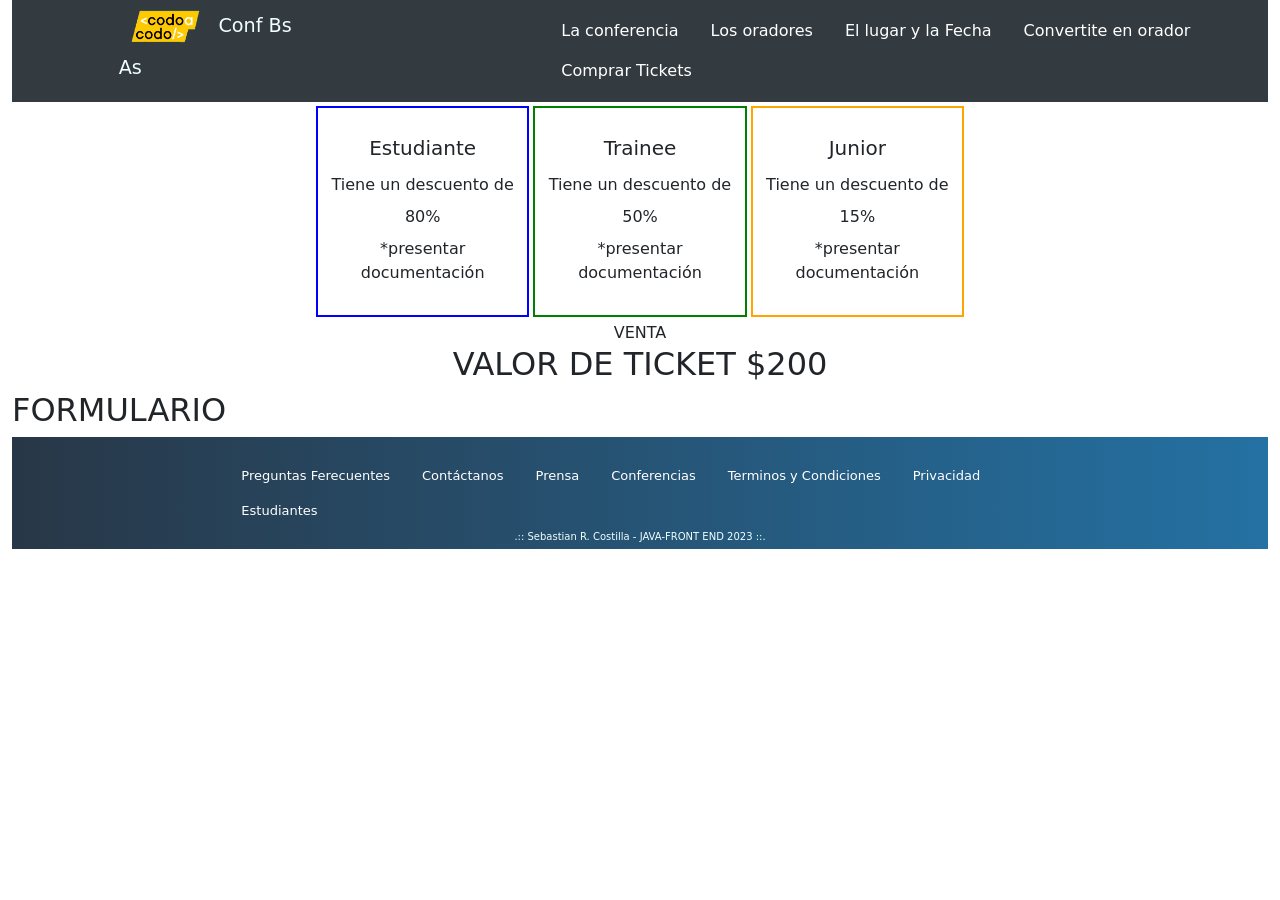
==== buyTickets.html @ 77762438 "buyTickets falta formulario y logica" ====
<!DOCTYPE html>
<html lang="es">

<head>
    <meta charset="UTF-8">
    <meta name="viewport" content="width=device-width, initial-scale=1.0">
    <title>TP Integrador SCostilla</title>

    <!-- Bootstrap -->
    <link rel="stylesheet" href="./resources/css/bootstrap.min.css">
    <link rel="stylesheet" href="./resources/css/bootstrap.min.js">
    <script src="./resources/css/popper.min.js"
        integrity="sha384-I7E8VVD/ismYTF4hNIPjVp/Zjvgyol6VFvRkX/vR+Vc4jQkC+hVqc2pM8ODewa9r"
        crossorigin="anonymous"></script>
    <script src="./resources/css/bootstrap.bundle.min.js"
        integrity="sha384-C6RzsynM9kWDrMNeT87bh95OGNyZPhcTNXj1NW7RuBCsyN/o0jlpcV8Qyq46cDfL"
        crossorigin="anonymous"></script>

    <!-- CSS -->
    <link href="./resources/css/styles.css" rel="stylesheet">
</head>

<body>
    <div class="container-fluid">
        <header>
            <nav id="head">
                <div class="row">
                    <div class="col-xl-2 offset-xl-1">
                        <a class="nav-link" href="./index.html">
                            <img src="./resources/images/codoacodo.png" alt="logoCodoaCodo" id="logoCodoacodo">
                            <span id="conf">Conf Bs As</span></a>
                    </div>
                    <div class="col-xl-7 offset-xl-2">
                        <ul class="nav">
                            <li class="nav-item">
                                <a class="nav-link active" aria-current="page" href="#conferencia">La conferencia</a>
                            </li>
                            <li class="nav-item">
                                <a class="nav-link" href="#oradores">Los oradores</a>
                            </li>
                            <li class="nav-item">
                                <a class="nav-link" href="#lugar">El lugar y la Fecha</a>
                            </li>
                            <li class="nav-item">
                                <a class="nav-link" href="#serOrador">Convertite en orador</a>
                            </li>
                            <li class="nav-item">
                                <a class="nav-link" href="./buyTickets.html">Comprar Tickets</a>
                            </li>
                        </ul>
                    </div>
                </div>
            </nav>
        </header>
        <main>
            <div class="row justify-content-center">
                <div class="col-2 student text-center">
                    <h5>Estudiante</h5>
                    Tiene un descuento de 
                    <h6>80%</h6>
                    *presentar documentación
                </div>
                <div class="col-2 trainee text-center">
                    <h5>Trainee</h5>
                    Tiene un descuento de 
                    <h6>50%</h6>
                    *presentar documentación
                </div>
                <div class="col-2 junior text-center">
                    <h5>Junior</h5>
                    Tiene un descuento de 
                    <h6>15%</h6>
                    *presentar documentación
                </div>
            </div>
            <div class="row justify-content-center">
                VENTA
            </div>
            <div class="row justify-content-center text-center">
                <h2>VALOR DE TICKET $200</h2>
            </div>
            <div class="row justify-content-center">
                <H2>FORMULARIO</H2>
            </div>
        </main>
        <footer>
            <nav id="footer">
                <div class="row justify-content-center">
                    <div class="col-md-8">
                        <ul class="nav d-flex">
                            <li class="nav-item">
                                <a class="nav-link" href="#">Preguntas Ferecuentes</a>
                            </li>
                            <li class="nav-item">
                                <a class="nav-link" href="#">Contáctanos</a>
                            </li>
                            <li class="nav-item">
                                <a class="nav-link" href="#">Prensa</a>
                            </li>
                            <li class="nav-item">
                                <a class="nav-link" href="#">Conferencias</a>
                            </li>
                            <li class="nav-item">
                                <a class="nav-link" href="#">Terminos y Condiciones</a>
                            </li>
                            <li class="nav-item">
                                <a class="nav-link" href="#">Privacidad</a>
                            </li>
                            <li class="nav-item">
                                <a class="nav-link" href="#">Estudiantes</a>
                            </li>
                        </ul>
                    </div>
                </div>
                <div class="copyright">.:: Sebastian R. Costilla - JAVA-FRONT END 2023 ::.</div>
            </nav>
        </footer>
    </div>
</body>

</html>
---- resources/css/styles.css ----
#head {
  background-color: #343b40;
}

.nav {
  padding-top: 1.5%;
  padding-bottom: 1.5%;
}

.btnBlur {
  background-color: transparent;
  backdrop-filter: blur(2px);
}

#logoCodoacodo {
  width: 50%;
}
#conf {
  color: azure;
  font-size: 120%;
}

.btnBlur {
  background-color: transparent;
  backdrop-filter: blur(2px);
}

.nav-link:link {
  color: #ffffff;
}

.nav-link:visited {
  color: #d66c6c;
}

.nav-link:hover {
  color: rgb(123, 126, 151);
}

.nav-link:active {
  color: rgb(14, 77, 45);
}

.carousel {
  max-height: 500px;
  overflow: hidden;
}

.carousel img {
  height: 100%;
  width: auto;
  object-fit: cover;
}

.row.carousel {
  position: relative;
}

.title {
  position: absolute;
  top: 40%;
  left: 40%;
  height: 100%;
  padding: 20px;
  color: white;
  z-index: 1;
  text-align: right;
}

.title p {
  font-size: 18px;
  margin-bottom: 15px;
}

.title button {
  margin-right: 10px;
}

.oradoresTitle {
  text-align: center;
  margin-top: 20px;
  margin-bottom: 5px;
}

.oradoresTitle h6 {
  display: block;
  margin-bottom: 1px;
  font-weight: 400;
}

.oradoresTitle h2 {
  display: block;
}

#carouselControls {
  position: relative;
  z-index: 0;
}

.card {
  margin: 1%;
  border-radius: 0;
  padding: 0%;
}

.oradorImg {
  width: 100%;
  height: 100%;
}

.detail {
  padding: 5%;
}

.place {
  background-color: #343b40;
  color: azure;
  padding: 1%;
}
.description {
  padding: 3%;
}

.moreButton {
  padding-top: 3%;
  padding-left: 0%;
}

#lugar .col-md-6 {
  padding: 0;
}

.dotted {
  border-bottom: 3px dotted #000;
}

.textArea {
  margin-top: 1%;
  margin-left: 0%;
  margin-right: 0%;
}

.sendButton {
  background-color: #7db167;
  border: 0;
  height: 130%;
  font-size: 130%;
}

#serOrador {
  margin-bottom: 2%;
}

#footer {
  background: linear-gradient(90deg, #283747, #2471a3);
  margin-bottom: 1%;
}

#footer .nav-link {
  color: #fff;
  transition: color 0.3s;
}

#footer ul {
  margin-top: 8px;
  padding-bottom: 0px;
  font-size: small;
}

.copyright {
  text-align: center;
  font-size: x-small;
  color: azure;
  padding-bottom: 5px;
}

.student, .trainee, .junior{
  border-style: solid;
  margin: 4px;
  border-width: 2px;
  text-align: center;
  display: flex;
  flex-direction: column;
  justify-content: center;
  align-items: center;
  padding-top: 15px;
  padding-bottom: 30px;
}

.student h5, .student h6,.trainee h5, .trainee h6,.junior h5, .junior h6 {
  margin: 0;
  line-height: 2.5;
}

.student{
  border-color: blue;
}



.trainee{
  border-color: green;
  margin-left: 0px;
  margin-right: 0px;
}

.junior{
  border-color: orange;

}
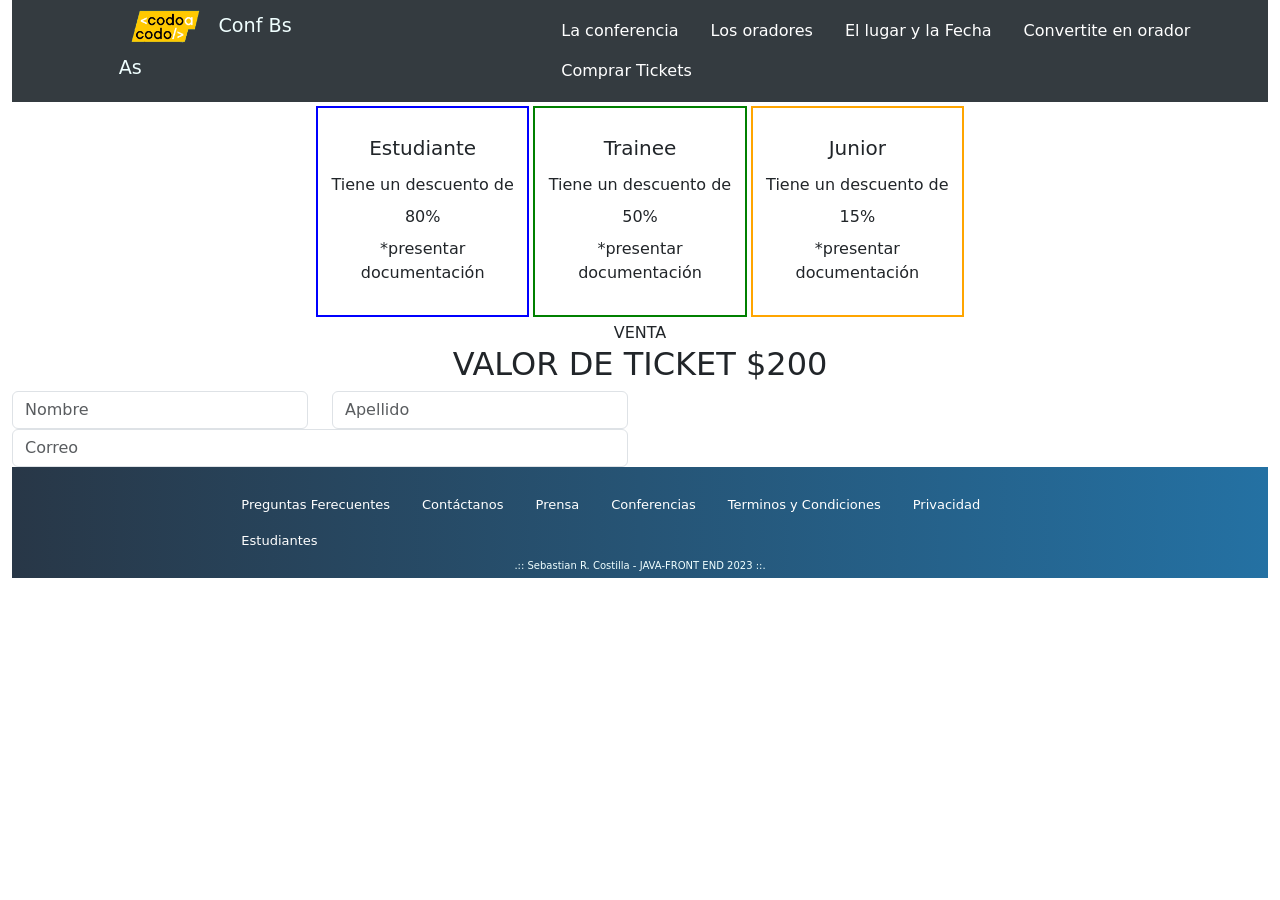
==== commit c24b0738: "parte del formulario" ====
--- a/buyTickets.html
+++ b/buyTickets.html
@@ -56,19 +56,19 @@
             <div class="row justify-content-center">
                 <div class="col-2 student text-center">
                     <h5>Estudiante</h5>
-                    Tiene un descuento de 
+                    Tiene un descuento de
                     <h6>80%</h6>
                     *presentar documentación
                 </div>
                 <div class="col-2 trainee text-center">
                     <h5>Trainee</h5>
-                    Tiene un descuento de 
+                    Tiene un descuento de
                     <h6>50%</h6>
                     *presentar documentación
                 </div>
                 <div class="col-2 junior text-center">
                     <h5>Junior</h5>
-                    Tiene un descuento de 
+                    Tiene un descuento de
                     <h6>15%</h6>
                     *presentar documentación
                 </div>
@@ -80,7 +80,21 @@
                 <h2>VALOR DE TICKET $200</h2>
             </div>
             <div class="row justify-content-center">
-                <H2>FORMULARIO</H2>
+                <form action="" class="text-center">
+                    <div class="row">
+                        <div class="col-3">
+                            <input type="text" class="form-control" id="name" aria-describedby="name" placeholder="Nombre">
+                        </div>
+                        <div class="col-3">
+                            <input type="text" class="form-control" id="lastName" aria-describedby="lastName" placeholder="Apellido">
+                        </div>
+                    </div>
+                    <div class="row">
+                        <div class="col-6">
+                            <input type="email" class="form-control" id="exampleInputEmail1" aria-describedby="emailHelp" placeholder="Correo">
+                        </div>
+                    </div>
+                </form>
             </div>
         </main>
         <footer>
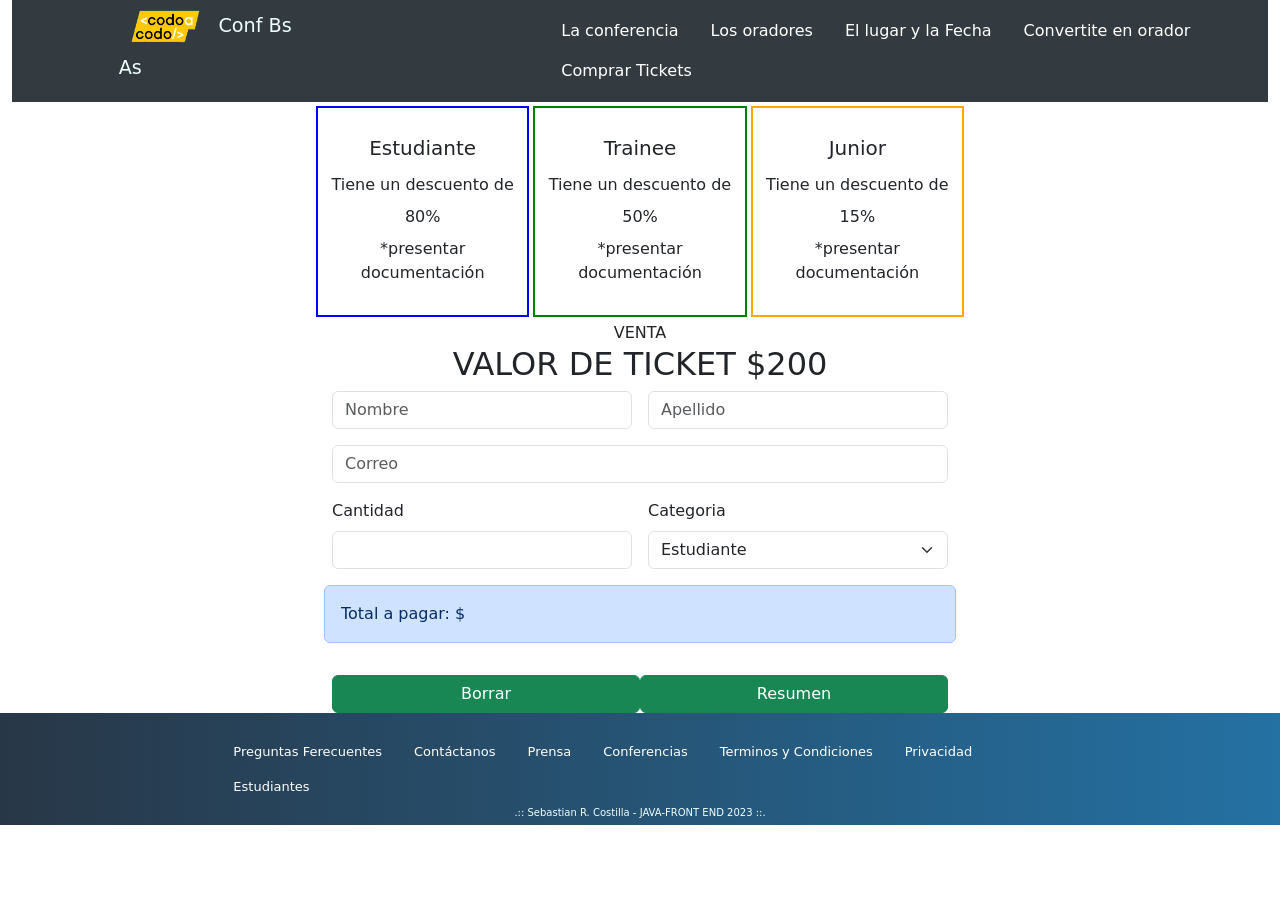
==== commit 3cc0b344: "falta CSS y funcionalidad" ====
--- a/buyTickets.html
+++ b/buyTickets.html
@@ -80,55 +80,77 @@
                 <h2>VALOR DE TICKET $200</h2>
             </div>
             <div class="row justify-content-center">
-                <form action="" class="text-center">
-                    <div class="row">
-                        <div class="col-3">
-                            <input type="text" class="form-control" id="name" aria-describedby="name" placeholder="Nombre">
+                <div class="col-md-6">
+                    <form class="row g-3">
+                        <div class="col-md-6">
+                            <input type="text" class="form-control" id="name" aria-describedby="name"
+                                placeholder="Nombre">
                         </div>
-                        <div class="col-3">
-                            <input type="text" class="form-control" id="lastName" aria-describedby="lastName" placeholder="Apellido">
+                        <div class="col-md-6">
+                            <input type="text" class="form-control" id="lastName" aria-describedby="lastName"
+                                placeholder="Apellido">
                         </div>
-                    </div>
-                    <div class="row">
-                        <div class="col-6">
-                            <input type="email" class="form-control" id="exampleInputEmail1" aria-describedby="emailHelp" placeholder="Correo">
+                        <div class="col-12">
+                            <input type="text" class="form-control" id="mail" placeholder="Correo">
                         </div>
-                    </div>
+                        <div class="col-md-6">
+                            <label for="inputQuantity" class="form-label">Cantidad</label>
+                            <input type="text" class="form-control" id="inputQuantity">
+                        </div>
+                        <div class="col-md-6">
+                            <label for="inputCategory" class="form-label">Categoria</label>
+                            <select id="inputCategory" class="form-select">
+                                <option value="student" selected>Estudiante</option>
+                                <option value="trainee">Trainee</option>
+                                <option value="junior">Junior</option>
+                            </select>
+                        </div>
+                        <div class="alert alert-primary" role="alert">
+                            Total a pagar: $
+                          </div>
+                        <div class="col-12">
+                            <div class="d-flex col-12">
+                                <button class="btn btn-success w-50" type="button">Borrar</button>
+                                <button class="btn btn-success w-50" type="button">Resumen</button>
+                            </div>
+                        </div>
+                </div>
                 </form>
             </div>
-        </main>
-        <footer>
-            <nav id="footer">
-                <div class="row justify-content-center">
-                    <div class="col-md-8">
-                        <ul class="nav d-flex">
-                            <li class="nav-item">
-                                <a class="nav-link" href="#">Preguntas Ferecuentes</a>
-                            </li>
-                            <li class="nav-item">
-                                <a class="nav-link" href="#">Contáctanos</a>
-                            </li>
-                            <li class="nav-item">
-                                <a class="nav-link" href="#">Prensa</a>
-                            </li>
-                            <li class="nav-item">
-                                <a class="nav-link" href="#">Conferencias</a>
-                            </li>
-                            <li class="nav-item">
-                                <a class="nav-link" href="#">Terminos y Condiciones</a>
-                            </li>
-                            <li class="nav-item">
-                                <a class="nav-link" href="#">Privacidad</a>
-                            </li>
-                            <li class="nav-item">
-                                <a class="nav-link" href="#">Estudiantes</a>
-                            </li>
-                        </ul>
-                    </div>
+    </div>
+    </main>
+    <footer>
+        <nav id="footer">
+            <div class="row justify-content-center">
+                <div class="col-md-8">
+                    <ul class="nav d-flex">
+                        <li class="nav-item">
+                            <a class="nav-link" href="#">Preguntas Ferecuentes</a>
+                        </li>
+                        <li class="nav-item">
+                            <a class="nav-link" href="#">Contáctanos</a>
+                        </li>
+                        <li class="nav-item">
+                            <a class="nav-link" href="#">Prensa</a>
+                        </li>
+                        <li class="nav-item">
+                            <a class="nav-link" href="#">Conferencias</a>
+                        </li>
+                        <li class="nav-item">
+                            <a class="nav-link" href="#">Terminos y Condiciones</a>
+                        </li>
+                        <li class="nav-item">
+                            <a class="nav-link" href="#">Privacidad</a>
+                        </li>
+                        <li class="nav-item">
+                            <a class="nav-link" href="#">Estudiantes</a>
+                        </li>
+                    </ul>
                 </div>
-                <div class="copyright">.:: Sebastian R. Costilla - JAVA-FRONT END 2023 ::.</div>
-            </nav>
-        </footer>
+            </div>
+            <div class="copyright">.:: Sebastian R. Costilla - JAVA-FRONT END 2023 ::.</div>
+        </nav>
+    </footer>
     </div>
 </body>
 
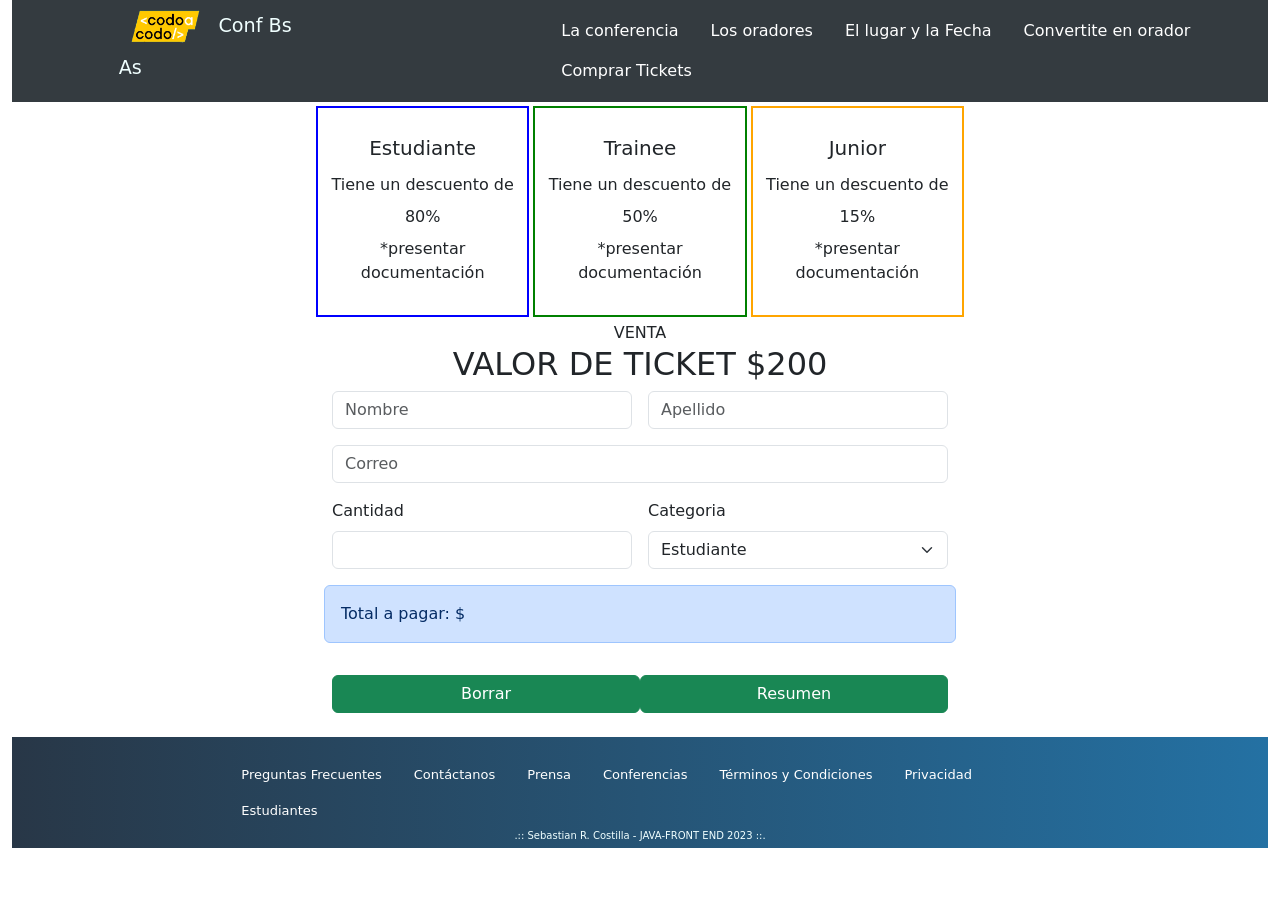
==== commit abaf8bb6: "." ====
--- a/buyTickets.html
+++ b/buyTickets.html
@@ -8,11 +8,10 @@
 
     <!-- Bootstrap -->
     <link rel="stylesheet" href="./resources/css/bootstrap.min.css">
-    <link rel="stylesheet" href="./resources/css/bootstrap.min.js">
     <script src="./resources/css/popper.min.js"
         integrity="sha384-I7E8VVD/ismYTF4hNIPjVp/Zjvgyol6VFvRkX/vR+Vc4jQkC+hVqc2pM8ODewa9r"
         crossorigin="anonymous"></script>
-    <script src="./resources/css/bootstrap.bundle.min.js"
+    <script src="./resources/css/bootstrap.min.js"
         integrity="sha384-C6RzsynM9kWDrMNeT87bh95OGNyZPhcTNXj1NW7RuBCsyN/o0jlpcV8Qyq46cDfL"
         crossorigin="anonymous"></script>
 
@@ -28,7 +27,8 @@
                     <div class="col-xl-2 offset-xl-1">
                         <a class="nav-link" href="./index.html">
                             <img src="./resources/images/codoacodo.png" alt="logoCodoaCodo" id="logoCodoacodo">
-                            <span id="conf">Conf Bs As</span></a>
+                            <span id="conf">Conf Bs As</span>
+                        </a>
                     </div>
                     <div class="col-xl-7 offset-xl-2">
                         <ul class="nav">
@@ -98,7 +98,7 @@
                             <input type="text" class="form-control" id="inputQuantity">
                         </div>
                         <div class="col-md-6">
-                            <label for="inputCategory" class="form-label">Categoria</label>
+                            <label for "inputCategory" class="form-label">Categoria</label>
                             <select id="inputCategory" class="form-select">
                                 <option value="student" selected>Estudiante</option>
                                 <option value="trainee">Trainee</option>
@@ -107,50 +107,50 @@
                         </div>
                         <div class="alert alert-primary" role="alert">
                             Total a pagar: $
-                          </div>
+                        </div>
                         <div class="col-12">
                             <div class="d-flex col-12">
                                 <button class="btn btn-success w-50" type="button">Borrar</button>
                                 <button class="btn btn-success w-50" type="button">Resumen</button>
                             </div>
                         </div>
-                </div>
-                </form>
-            </div>
-    </div>
-    </main>
-    <footer>
-        <nav id="footer">
-            <div class="row justify-content-center">
-                <div class="col-md-8">
-                    <ul class="nav d-flex">
-                        <li class="nav-item">
-                            <a class="nav-link" href="#">Preguntas Ferecuentes</a>
-                        </li>
-                        <li class="nav-item">
-                            <a class="nav-link" href="#">Contáctanos</a>
-                        </li>
-                        <li class="nav-item">
-                            <a class="nav-link" href="#">Prensa</a>
-                        </li>
-                        <li class="nav-item">
-                            <a class="nav-link" href="#">Conferencias</a>
-                        </li>
-                        <li class="nav-item">
-                            <a class="nav-link" href="#">Terminos y Condiciones</a>
-                        </li>
-                        <li class="nav-item">
-                            <a class="nav-link" href="#">Privacidad</a>
-                        </li>
-                        <li class="nav-item">
-                            <a class="nav-link" href="#">Estudiantes</a>
-                        </li>
-                    </ul>
+                    </form>
                 </div>
             </div>
-            <div class="copyright">.:: Sebastian R. Costilla - JAVA-FRONT END 2023 ::.</div>
-        </nav>
-    </footer>
+        </main>
+        <br>
+        <footer>
+            <nav id="footer">
+                <div class="row justify-content-center">
+                    <div class="col-md-8">
+                        <ul class="nav d-flex">
+                            <li class="nav-item">
+                                <a class="nav-link" href="#">Preguntas Frecuentes</a>
+                            </li>
+                            <li class="nav-item">
+                                <a class="nav-link" href="#">Contáctanos</a>
+                            </li>
+                            <li class="nav-item">
+                                <a class="nav-link" href="#">Prensa</a>
+                            </li>
+                            <li class="nav-item">
+                                <a class="nav-link" href="#">Conferencias</a>
+                            </li>
+                            <li class="nav-item">
+                                <a class="nav-link" href="#">Términos y Condiciones</a>
+                            </li>
+                            <li class="nav-item">
+                                <a class="nav-link" href="#">Privacidad</a>
+                            </li>
+                            <li class="nav-item">
+                                <a class="nav-link" href="#">Estudiantes</a>
+                            </li>
+                        </ul>
+                    </div>
+                </div>
+                <div class="copyright">.:: Sebastian R. Costilla - JAVA-FRONT END 2023 ::.</div>
+            </nav>
+        </footer>
     </div>
 </body>
 
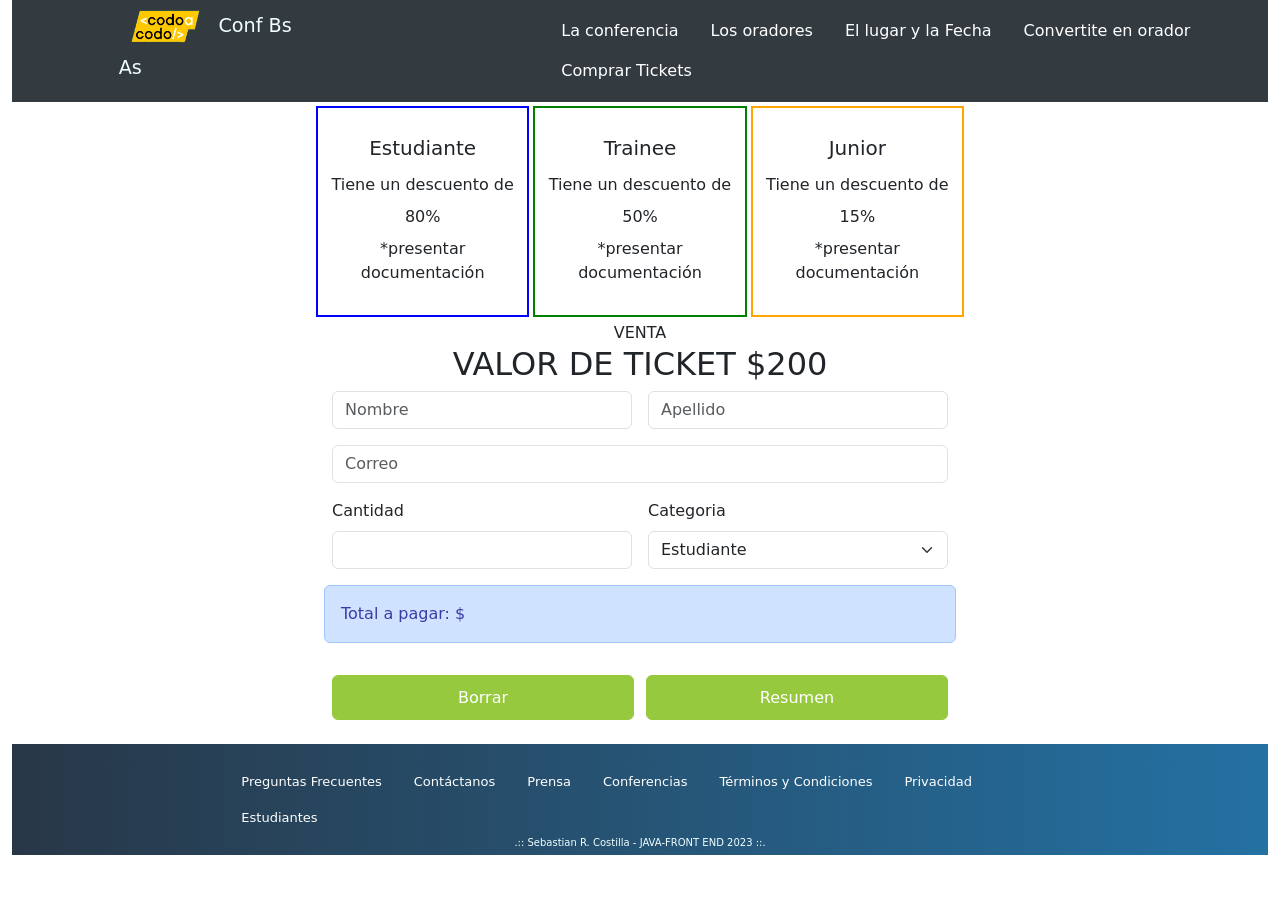
==== commit c9312111: "." ====
--- a/buyTickets.html
+++ b/buyTickets.html
@@ -110,8 +110,8 @@
                         </div>
                         <div class="col-12">
                             <div class="d-flex col-12">
-                                <button class="btn btn-success w-50" type="button">Borrar</button>
-                                <button class="btn btn-success w-50" type="button">Resumen</button>
+                                <button class="btn btn-success w-50 formbtn btnDelete" type="button">Borrar</button>
+                                <button class="btn btn-success w-50 formbtn btnResume" type="button">Resumen</button>
                             </div>
                         </div>
                     </form>
--- a/resources/css/styles.css
+++ b/resources/css/styles.css
@@ -206,5 +206,22 @@
 
 .junior{
   border-color: orange;
-
-}
+}
+
+.formbtn{
+  height: 45px;
+  background-color: #97c93f;
+  border-color: #97c93f;
+}
+
+.btnDelete{
+  margin-right: 4px;
+}
+
+.btnResume{
+  margin-left: 8px;
+}
+
+.alert-primary {
+  color: rgb(59, 59, 168);
+}
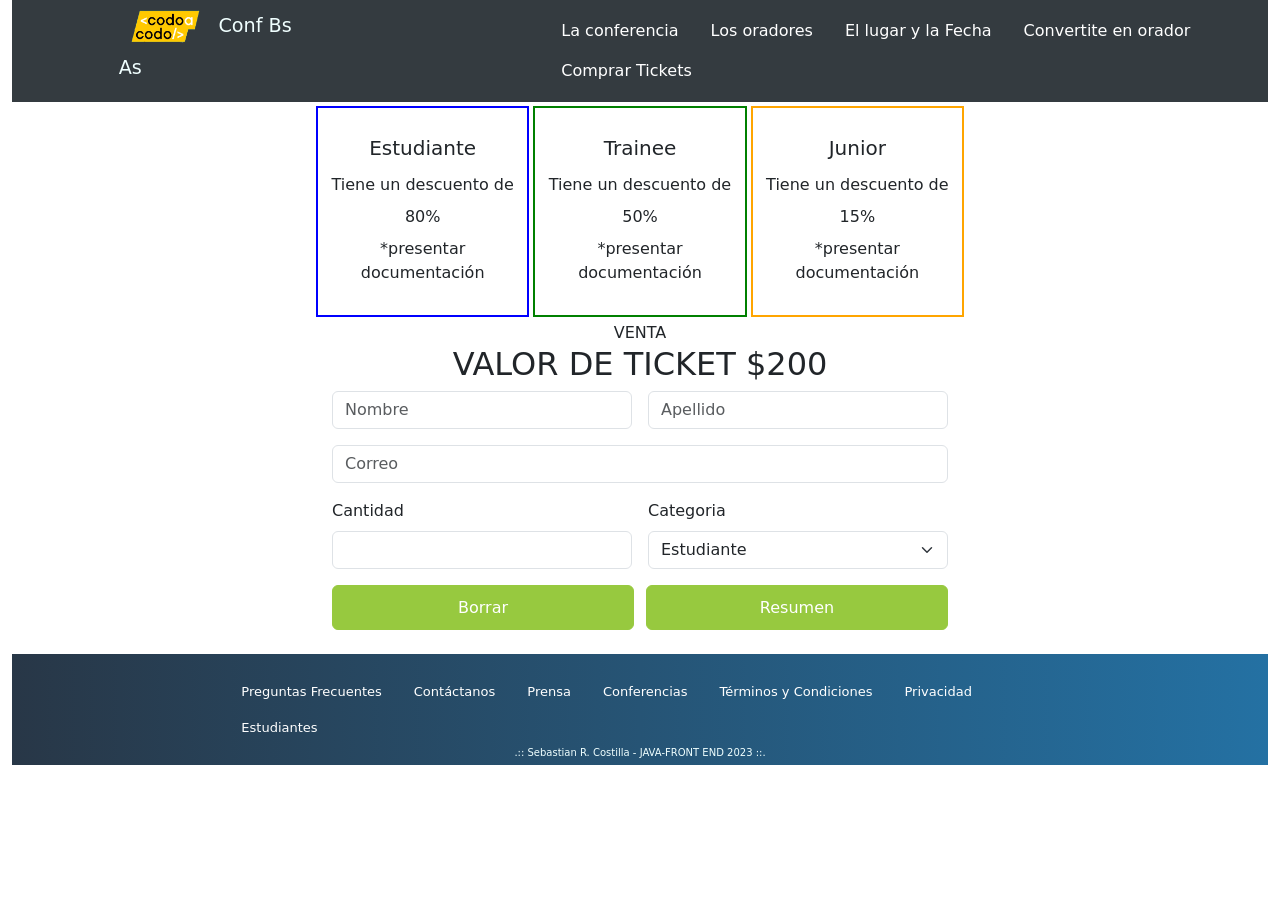
==== commit 9c3ca57b: "javascript Funcionando" ====
--- a/buyTickets.html
+++ b/buyTickets.html
@@ -8,11 +8,25 @@
 
     <!-- Bootstrap -->
     <link rel="stylesheet" href="./resources/css/bootstrap.min.css">
-    <script src="./resources/css/popper.min.js"
+    <!-- <script src="./resources/css/popper.min.js"
         integrity="sha384-I7E8VVD/ismYTF4hNIPjVp/Zjvgyol6VFvRkX/vR+Vc4jQkC+hVqc2pM8ODewa9r"
-        crossorigin="anonymous"></script>
+        crossorigin="anonymous"></script> -->
+
+    <script type="importmap">
+            {
+              "imports": {
+                "@popperjs/core": "./resources/css/popper.min.js",
+                "bootstrap": "./resources/css/bootstrap.esm.min.js"
+              }
+            }
+            </script>
+<!-- 
     <script src="./resources/css/bootstrap.min.js"
         integrity="sha384-C6RzsynM9kWDrMNeT87bh95OGNyZPhcTNXj1NW7RuBCsyN/o0jlpcV8Qyq46cDfL"
+        crossorigin="anonymous"></script> -->
+
+    <script src="./resources/css/bootstrap.min.js"
+        integrity="sha384-BBtl+eGJRgqQAUMxJ7pMwbEyER4l1g+O15P+16Ep7Q9Q+zqX6gSbd85u4mG4QzX+"
         crossorigin="anonymous"></script>
 
     <!-- CSS -->
@@ -83,7 +97,7 @@
                 <div class="col-md-6">
                     <form class="row g-3">
                         <div class="col-md-6">
-                            <input type="text" class="form-control" id="name" aria-describedby="name"
+                            <input type="text" class="form-control" id="firstName" aria-describedby="name"
                                 placeholder="Nombre">
                         </div>
                         <div class="col-md-6">
@@ -91,27 +105,27 @@
                                 placeholder="Apellido">
                         </div>
                         <div class="col-12">
-                            <input type="text" class="form-control" id="mail" placeholder="Correo">
+                            <input type="email" class="form-control" id="mail" placeholder="Correo">
                         </div>
                         <div class="col-md-6">
                             <label for="inputQuantity" class="form-label">Cantidad</label>
-                            <input type="text" class="form-control" id="inputQuantity">
+                            <input type="number" class="form-control" id="inputQuantity">
                         </div>
                         <div class="col-md-6">
-                            <label for "inputCategory" class="form-label">Categoria</label>
+                            <label for="inputCategory" class="form-label">Categoria</label>
                             <select id="inputCategory" class="form-select">
                                 <option value="student" selected>Estudiante</option>
                                 <option value="trainee">Trainee</option>
                                 <option value="junior">Junior</option>
                             </select>
                         </div>
-                        <div class="alert alert-primary" role="alert">
-                            Total a pagar: $
+                        <div class="alert alert-primary" role="alert" id="total">
+                            <!-- total a pagar - aparece cuando el total es mayor a cero -->
                         </div>
                         <div class="col-12">
                             <div class="d-flex col-12">
-                                <button class="btn btn-success w-50 formbtn btnDelete" type="button">Borrar</button>
-                                <button class="btn btn-success w-50 formbtn btnResume" type="button">Resumen</button>
+                                <button class="btn btn-success w-50 formbtn btnDelete" type="button" onclick="clearForm()">Borrar</button>
+                                <button class="btn btn-success w-50 formbtn btnResume" type="button" onclick="calculateTotal()">Resumen</button>
                             </div>
                         </div>
                     </form>
@@ -152,6 +166,8 @@
             </nav>
         </footer>
     </div>
+    <script src="./resources/js/buyTickets.js"></script>
+    <!-- <script type="module" src="./resources/js/buyTickets.js"></script> -->
 </body>
 
 </html>
